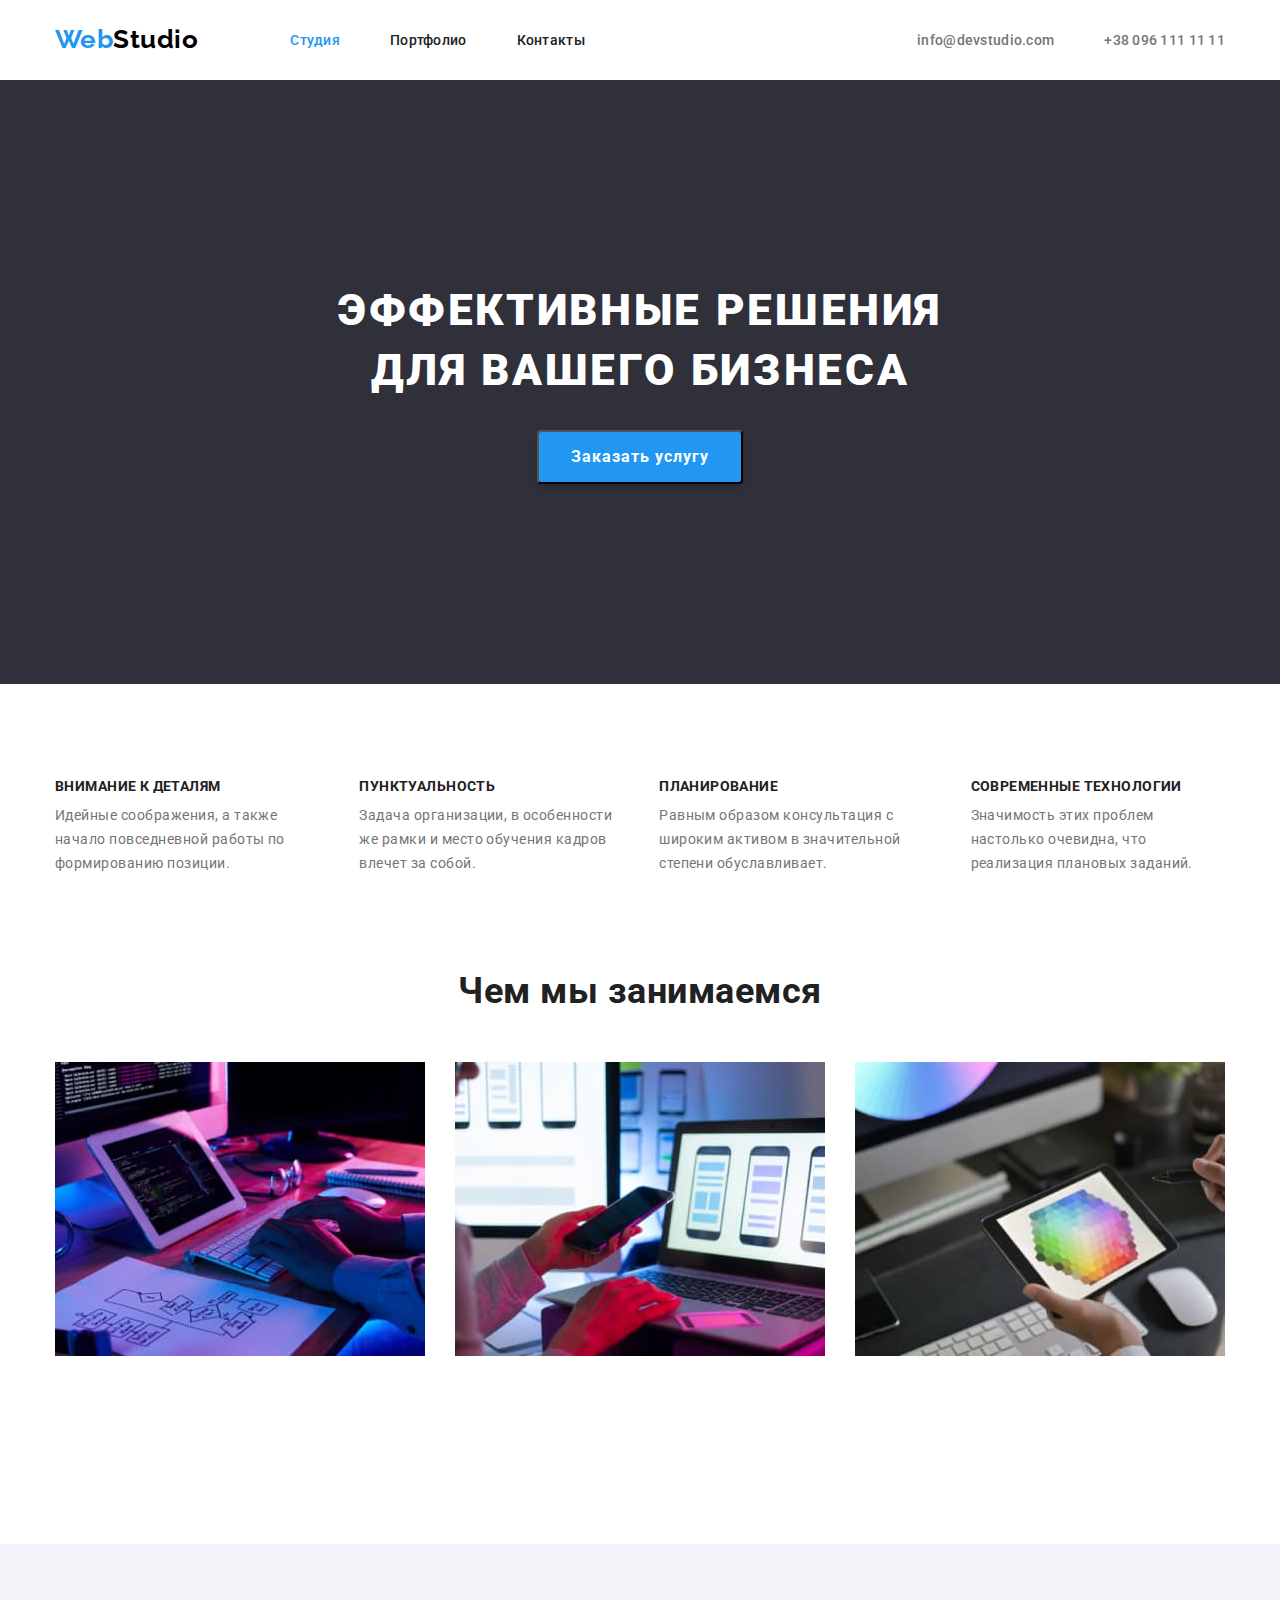
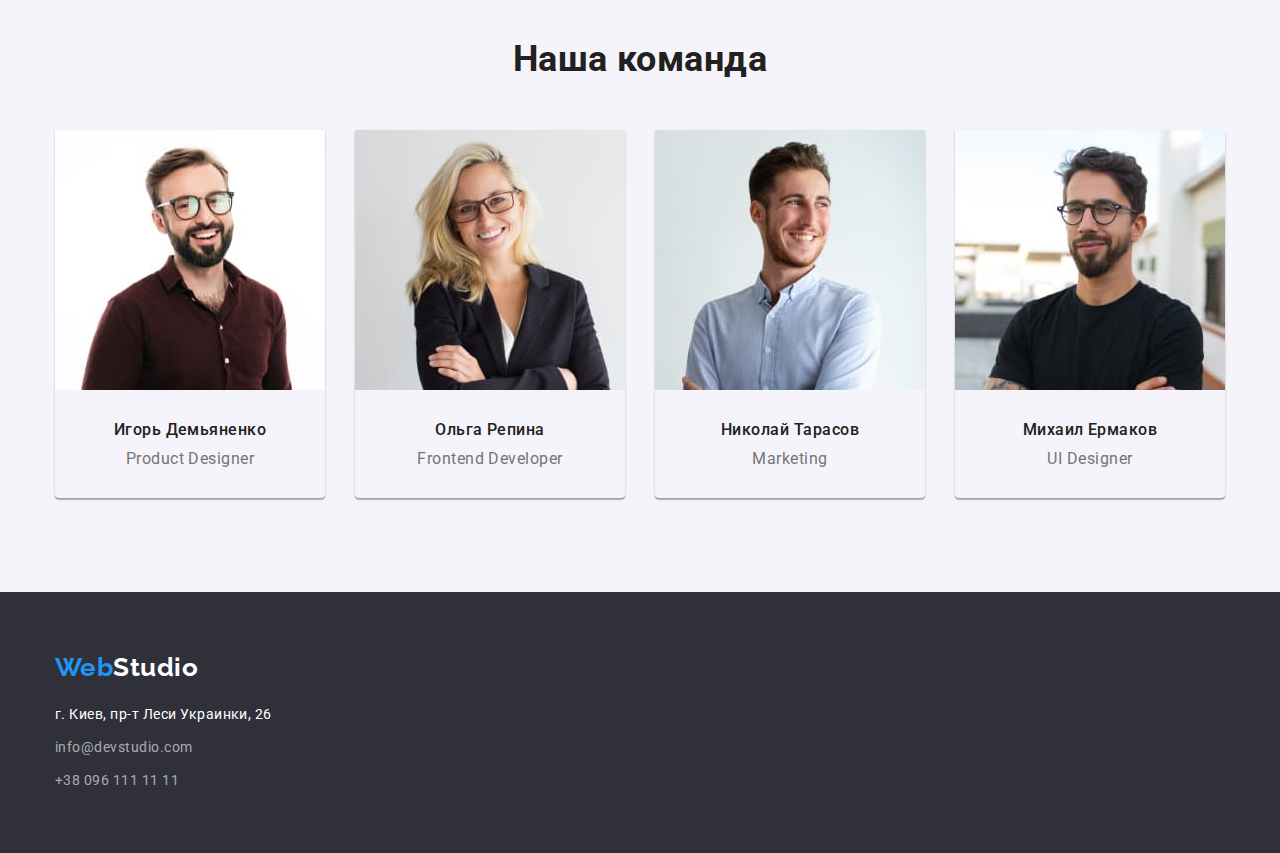
==== index.html @ 6cd213e6 "start" ====
<!DOCTYPE html>
<html lang="ru">

    <head>
        <meta charset="UTF-8">
        <meta name="description" content="Студия веб-разработки, создание сайтов, дизайн, интернет решения">
        <title lang="en">WebStudio</title>
        <link rel="stylesheet" href="https://cdnjs.cloudflare.com/ajax/libs/modern-normalize/1.0.0/modern-normalize.min.css">
        <link rel="preconnect" href="https://fonts.gstatic.com">
        <link href="https://fonts.googleapis.com/css2?family=Raleway:wght@700&family=Roboto:wght@400;500;700;900&display=swap" rel="stylesheet">
        <link rel="stylesheet" href="./css/styles.css">
    </head>

    <body>
        <header class="header">
            <!-- Head of the page with navigation and contacts -->
            <div class="container">
                <nav class="navigation">
                    <a class="logo" href="index.html" lang="en"><span class="logo-first-part">Web</span><span
                            class="logo-second-part-header">Studio</span></a>
                    <ul class="navigation list">
                        <li class="navigation-item">
                            <a class="navigation-page is-current" href="index.html">Студия</a>
                        </li>
                        <li class="navigation-item">
                            <a class="navigation-page" href="portfolio.html">Портфолио</a>
                        </li>
                        <li class="navigation-item">
                            <a class="navigation-page" href="#">Контакты</a>
                        </li>
                    </ul>
                </nav>
                <address class="header-address">
                    <ul class="address list">
                        <li class="address-item"><a class="header-contacts" href="mailto:info@devstudio.com">info@devstudio.com</a></li>
                        <li class="address-item"><a class="header-contacts" href="tel:+380961111111">+38 096 111 11 11</a></li>
                    </ul>
                </address>
            </div>
        </header>

        <main>
            <!-- HERO -->
            <section class="hero dark-back">
                <div class="hero-main container"> 
                        <h1 class="hero-title">Эффективные решения для вашего бизнеса</h1>
                        <button class="hero-button" type="button">Заказать услугу</button>
                </div>
            </section>
            
            <!-- Advantages -->
            <section class="advantages primary-background">
                <div class="advantages-main container">
                    <h2 class="visually-hidden">Преимущества</h2>
                    <ul class="advantages-list list">
                        <li class="advantages-description">
                            <h3 class="advantages-item">Внимание к деталям</h3>
                            <p class="advantages-details">Идейные соображения, а также начало повседневной работы по формированию позиции.
                            </p>
                        </li>
                        <li class="advantages-description">
                            <h3 class="advantages-item">Пунктуальность</h3>
                            <p class="advantages-details">Задача организации, в особенности же рамки и место обучения кадров влечет за
                                собой.</p>
                        </li>
                        <li class="advantages-description">
                            <h3 class="advantages-item">Планирование</h3>
                            <p class="advantages-details">Равным образом консультация с широким активом в значительной степени
                                обуславливает.</p>
                        </li>
                        <li class="advantages-description">
                            <h3 class="advantages-item">Современные технологии</h3>
                            <p class="advantages-details">Значимость этих проблем настолько очевидна, что реализация плановых заданий.</p>
                        </li>
                    </ul>
                </div>
            </section>

            <!-- What we are doing -->
            <section class="primary-background">
                <div class="activity-main container">
                    <h2 class="section-title">Чем мы занимаемся</h2>
                    <ul class="activity list">
                        <li class="activity-item">
                            <img src="./images/job1.jpg" alt="Наисание кода" width="370" height="294">
                        </li>
                        <li class="activity-item">
                            <img src="./images/job2.jpg" alt="Адаптация к мобильным устройствам" width="370" height="294">
                        </li>
                        <li class="activity-item">
                            <img src="./images/job3.jpg" alt="Дизайн" width="370" height="294">
                        </li>
                    </ul>
                </div>
            </section>

            <!-- Our team -->
            <section class="secondary-background">
                <div class="masters-main container">
                    <h2 class="section-title team-title">Наша команда</h2>
                    <ul class="masters list">
                        <li class="masters-item">
                            <img src="./images/igor.jpg" alt="Фотография Игоря" width="270" height="260">
                            <div class="master-info-wrapper">
                                <h3 class="master-name">Игорь Демьяненко</h3>
                                <p class="master-proffesion" lang="en">Product Designer</p>
                            </div>
                        </li>
                        <li class="masters-item">
                            <img src="./images/olga.jpg" alt="Фотография Ольги" width="270" height="260">
                            <div class="master-info-wrapper">
                                <h3 class="master-name">Ольга Репина</h3>
                                <p class="master-proffesion" lang="en">Frontend Developer</p>
                            </div>
                        </li>
                        <li class="masters-item">
                            <img src="./images/nikolai.jpg" alt="Фотография Николая" width="270" height="260">
                            <div class="master-info-wrapper">
                                <h3 class="master-name">Николай Тарасов</h3>
                                <p class="master-proffesion" lang="en">Marketing</p>
                            </div>
                        </li>
                        <li class="masters-item">
                            <img src="./images/mihail.jpg" alt="Фотография Михаила" width="270" height="260">
                            <div class="master-info-wrapper">
                                <h3 class="master-name">Михаил Ермаков</h3>
                                <p class="master-proffesion" lang="en">UI Designer</p>
                            </div>
                        </li>
                    </ul>
                </div>
            </section>
        </main>

        <footer class="footer dark-back">
            <!-- How to find us -->
            <div class="footer-main container">
                <a class="logo" href="index.html" lang="en"><span class="logo-first-part">Web</span><span
                        class="logo-second-part-footer">Studio</span></a>
                <address class="footer-address">
                    <ul class="list">
                        <li class="footer-contact-item"><a class="address-city" href="https://goo.gl/maps/ZabV1cW9UMFbz3gw6" target="_blank"
                                rel="noreferrer noopener">г. Киев, пр-т Леси Украинки, 26</a></li>
                        <li class="footer-contact-item"><a class="footer-contacts" href="mailto:info@devstudio.com">info@devstudio.com</a></li>
                        <li class="footer-contact-item"><a class="footer-contacts" href="tel:+380961111111">+38 096 111 11 11</a></li>
                    </ul>
                </address>
            </div>

        </footer>
    </body>
    
</html>
---- css/styles.css ----
:root {
  --primary-text-color: #757575;
  --title-text-color: #212121;
  --accent-color: #2196f3;
  --primary-back-color: #ffffff;
  --secondary-back-color: #f5f4fa;
  --dark-back-color: #2f303a;
}

/* ===== MAIN ===== */

h1,
h2,
h3,
h4,
h5,
h6 {
  margin: 0;
}

ul,
ol {
  margin: 0;
  padding: 0;
}

p {
  margin: 0;
}

img {
  display: block;
}

.address {
  font-style: normal;
}

.container {
  width: 1170px;
  margin: 0 auto;
}

.section {
  padding-top: 130px;
  padding-bottom: 130px;
}

body {
  background-color: var(--primary-white-color);
  color: var(--primary-text-color);
  font-family: "Roboto", sans-serif;
  letter-spacing: 0.03em;
  font-weight: 400;
  font-style: normal;
}

.list {
  list-style: none;
}

h2,
h3 {
  color: var(--title-text-color);
}

h2 {
  font-weight: 700;
  font-size: 36px;
  line-height: 1.167;
}

.primary-background {
  background: var(--primary-back-color);
}

.secondary-background {
  background: var(--secondary-back-color);
}

.visually-hidden {
  position: absolute;
  width: 1px;
  height: 1px;
  margin: -1px;
  border: 0;
  padding: 0;

  white-space: nowrap;
  clip-path: inset(100%);
  clip: rect(0 0 0 0);
  overflow: hidden;
}

/* ===== Header ===== */
.header .container {
  display: flex;
  align-items: center;
  justify-content: space-between;
}

.navigation {
  display: flex;
  align-items: center;
}

.header .logo {
  margin-right: 92px;
  padding-top: 24px;
  padding-bottom: 25px;
}

.list.address {
  display: flex;
}

.navigation-page,
.header-contacts {
  padding-top: 32px;
  padding-bottom: 32px;
}

.navigation-item:not(:last-child),
.address-item:not(:last-child) {
  margin-right: 50px;
}

a.is-current {
  color: var(--accent-color);
}

.navigation-page {
  color: var(--title-text-color);
  font-weight: 500;
  font-size: 14px;
  line-height: 1.143;
  letter-spacing: 0.02em;
  text-decoration: none;
}

a.navigation-page:hover,
a.navigation-page:focus {
  color: var(--accent-color);
}

.header-address,
.footer-address {
  font-style: normal;
}

.logo {
  font-family: "Raleway", sans-serif;
  font-weight: 700;
  font-size: 26px;
  line-height: 1.192;
  text-decoration: none;
}

.logo-first-part,
.logo-first-part:visited {
  color: var(--accent-color);
}

.logo-second-part-header,
.logo-second-part-header:visited {
  color: #000000;
}

.header-contacts {
  color: var(--primary-text-color);
  font-size: 14px;
  line-height: 1.188;
  font-weight: 500;
  letter-spacing: 0.02em;
  text-decoration: none;
}

.header-contacts:hover,
.header-contacts:focus {
  color: var(--accent-color);
}

.header-contacts:visited {
  color: var(--primary-text-color);
}

/* ===== HERO ===== */
.hero {
  display: flex;
  flex-grow: 1;
  background: var(--dark-back-color);
}

.hero .container {
  flex-direction: column;
  padding-top: 200px;
  padding-bottom: 200px;
}

.hero-title {
  margin-bottom: 30px;
  margin-right: 237px;
  margin-left: 237px;

  color: #ffffff;
  font-weight: 900;
  font-size: 44px;
  line-height: 1.364;
  letter-spacing: 0.06em;
  text-align: center;
  text-transform: uppercase;
}

.hero-button {
  padding-top: 10px;
  padding-bottom: 10px;
  padding-right: 32px;
  padding-left: 32px;

  display: block;
  min-height: 50px;
  min-width: 200px;
  cursor: pointer;
  margin: 0 auto;
  align-items: center;
  justify-content: center;

  box-shadow: 0px 4px 4px rgba(0, 0, 0, 0.15);
  border-radius: 4px;

  color: #ffffff;
  background: #2196f3;
  font-weight: 700;
  font-size: 16px;
  line-height: 1.875;
  letter-spacing: 0.06em;
}

/* ===== Advantages =====*/
.advantages-main {
  padding-top: 94px;
  padding-bottom: 94px;
}

.advantages-list {
  display: flex;
  justify-content: space-between;
}

.advantages-description:not(:last-child) {
  margin-right: 30px;
}

.advantages-item {
  margin-bottom: 10px;

  font-size: 14px;
  line-height: 1.143;
  letter-spacing: 0.03em;
  text-transform: uppercase;
}

.advantages-details {
  font-size: 14px;
  line-height: 1.714;
}

/* ===== What we are doing ===== */
.activity-main {
  padding-bottom: 94px;
}

.activity {
  display: flex;
}
.section-title {
  margin-bottom: 50px;
  text-align: center;
}

.activity-item {
  margin-bottom: 94px;
}

.activity-item:not(:last-child) {
  margin-right: 30px;
}

/* ===== Our team ===== */
.masters-main {
  padding-top: 94px;
  padding-bottom: 94px;
}

.masters {
  display: flex;
  justify-content: space-between;
}

.masters-item {
  box-shadow: 0px 1px 3px rgba(0, 0, 0, 0.12), 0px 1px 1px rgba(0, 0, 0, 0.14),
    0px 2px 1px rgba(0, 0, 0, 0.2);
  border-radius: 0px 0px 4px 4px;
}
.masters-item:not(:last-child) {
  margin-right: 30px;
}

.master-info-wrapper {
  padding-top: 30px;
  padding-bottom: 30px;
  text-align: center;
}

.master-name {
  margin-bottom: 10px;

  font-weight: 500;
  font-size: 16px;
  line-height: 1.188;
  letter-spacing: 0.03em;
}

.master-proffesion {
  font-size: 16px;
  line-height: 1.188;
  letter-spacing: 0.03em;
}

/* ===== Footer ===== */
.dark-back {
  background: var(--dark-back-color);
}

.footer-main {
  display: flex;
  flex-direction: column;
  padding-top: 60px;
  padding-bottom: 60px;
}

.footer-main .logo {
  margin-bottom: 20px;
}

.footer-contact-item:not(:last-child) {
  margin-bottom: 9px;
}

.logo-second-part-footer,
.logo-second-part-footer:visited {
  color: #ffffff;
}

.address-city {
  color: #ffffff;
  font-size: 14px;
  line-height: 1.714;
  text-decoration: none;
}

.address-city:visited {
  color: #ffffff;
}
.footer-contacts {
  color: rgba(255, 255, 255, 0.6);
  font-size: 14px;
  line-height: 1.714;
  text-decoration: none;
}

.footer-contacts:visited {
  color: rgba(255, 255, 255, 0.6);
}

/*========== PORTFOLIO ========== */
.portfolio {
  padding-top: 94px;
  padding-bottom: 94px;
}

.portfolio-main {
  margin-bottom: 50px;
}

.portfolio-list {
  display: flex;
  justify-content: center;
}

.portfolio-filter:not(:last-child) {
  margin-right: 8px;
}

.portfolio-button {
  padding-top: 6px;
  padding-bottom: 6px;
  padding-right: 22px;
  padding-left: 22px;

  font-weight: 500;
  font-size: 1.625;
  line-height: 26px;
  color: var(--title-text-color);
  background: #f5f4fa;
  border-radius: 4px;
  border: 0;
}

.portfolio-button:hover,
.portfolio-button:focus {
  color: #ffffff;
  background: #2196f3;
}

.projects {
  display: flex;
  flex-wrap: wrap;
  margin: -15px;
  /*justify-content: space-between;*/
}

.projects-item {
  width: 370px;
  /* width: calc((100%-60px) / 3);*/
  margin: 15px;
  border: 1px solid #eeeeee;

  background: var(--primary-back-color);
}

.projects-link {
  text-decoration: none;
}

.projects-item-wrapper {
  padding-top: 20px;
  padding-bottom: 20px;
  padding-right: 24px;
  padding-left: 24px;
}
.projects-name {
  margin-bottom: 4px;
}
.projects-item .projects-name {
  font-size: 18px;
  line-height: 2;
  letter-spacing: 0.06em;
  text-decoration: none;
}

.projects-type {
  font-size: 16px;
  line-height: 1.875;
  color: var(--primary-text-color);
  text-decoration: none;
}

/* 
<link rel="preconnect" href="https://fonts.gstatic.com">
<link href="https://fonts.googleapis.com/css2?family=Raleway:wght@700&family=Roboto:wght@400;500;700;900&display=swap" rel="stylesheet">

CSS rules to specify families

font-family: 'Raleway', sans-serif;
font-family: 'Roboto', sans-serif;

*/ ;
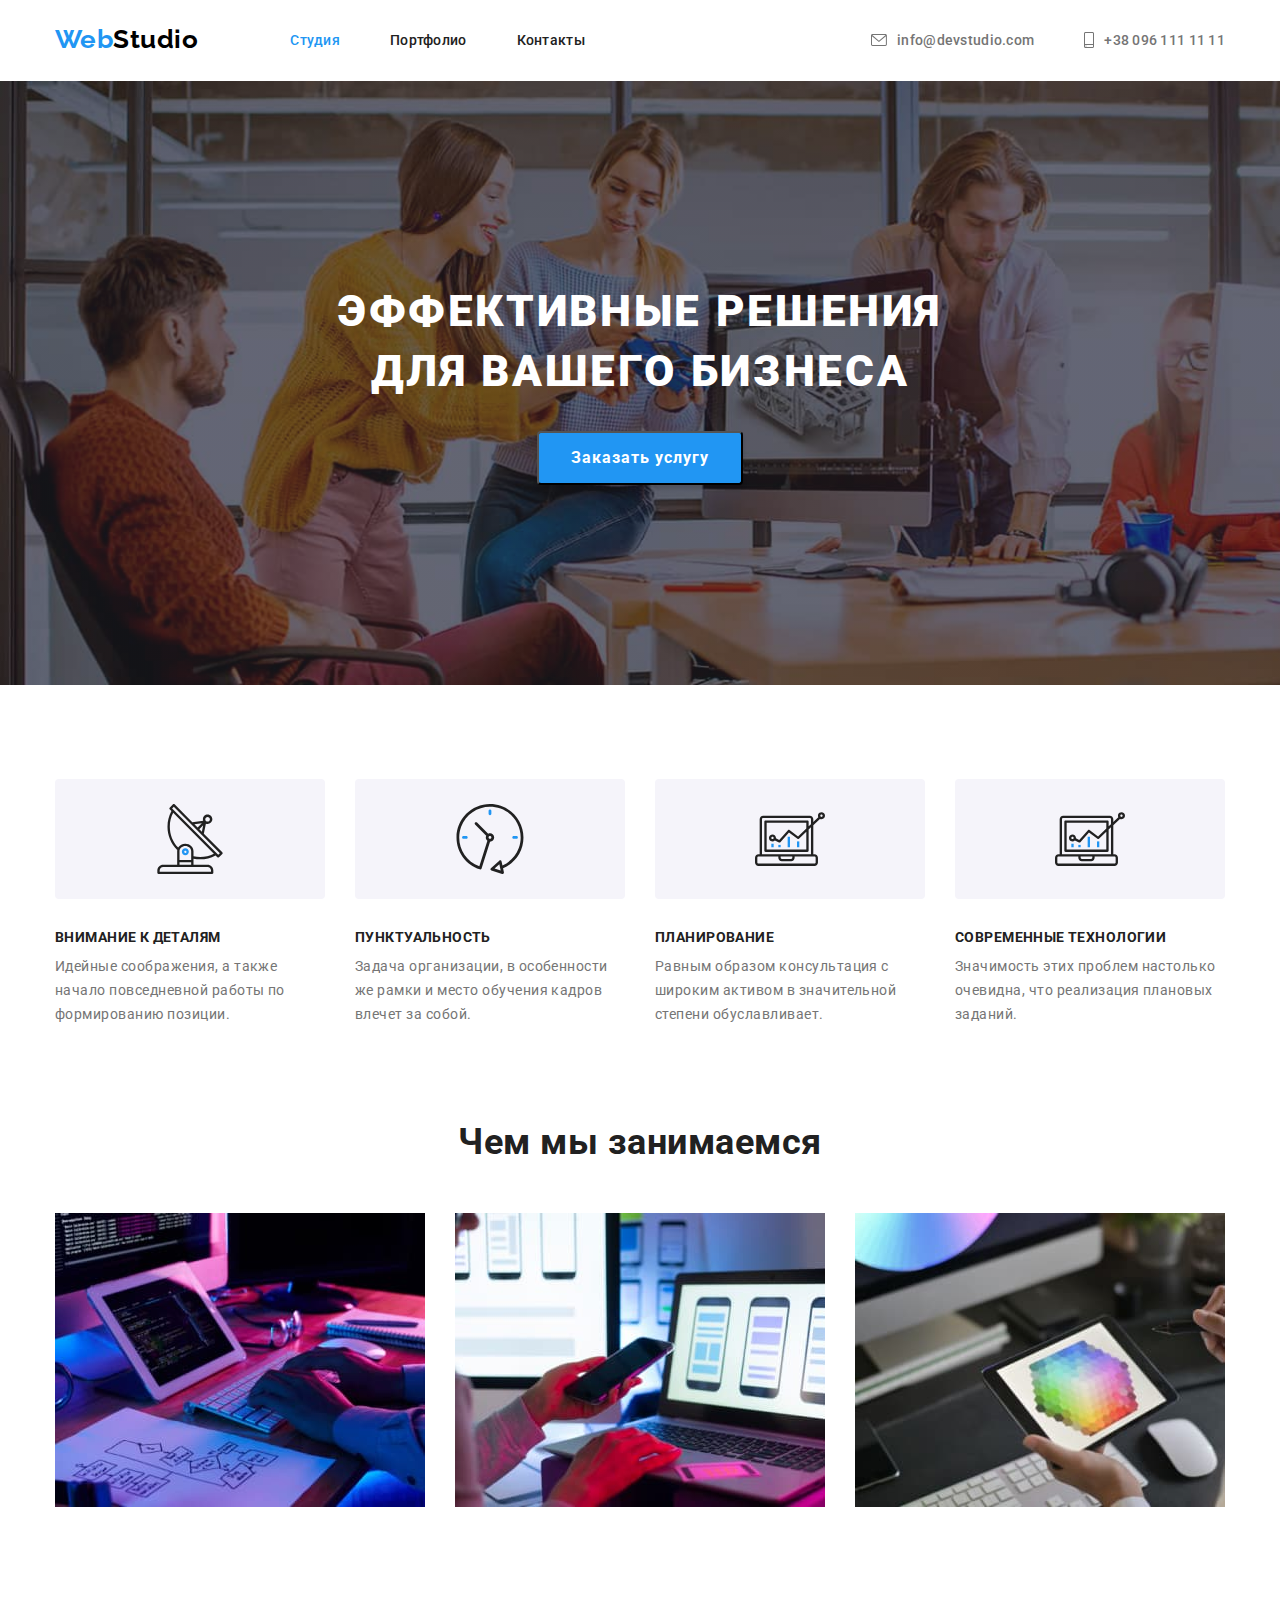
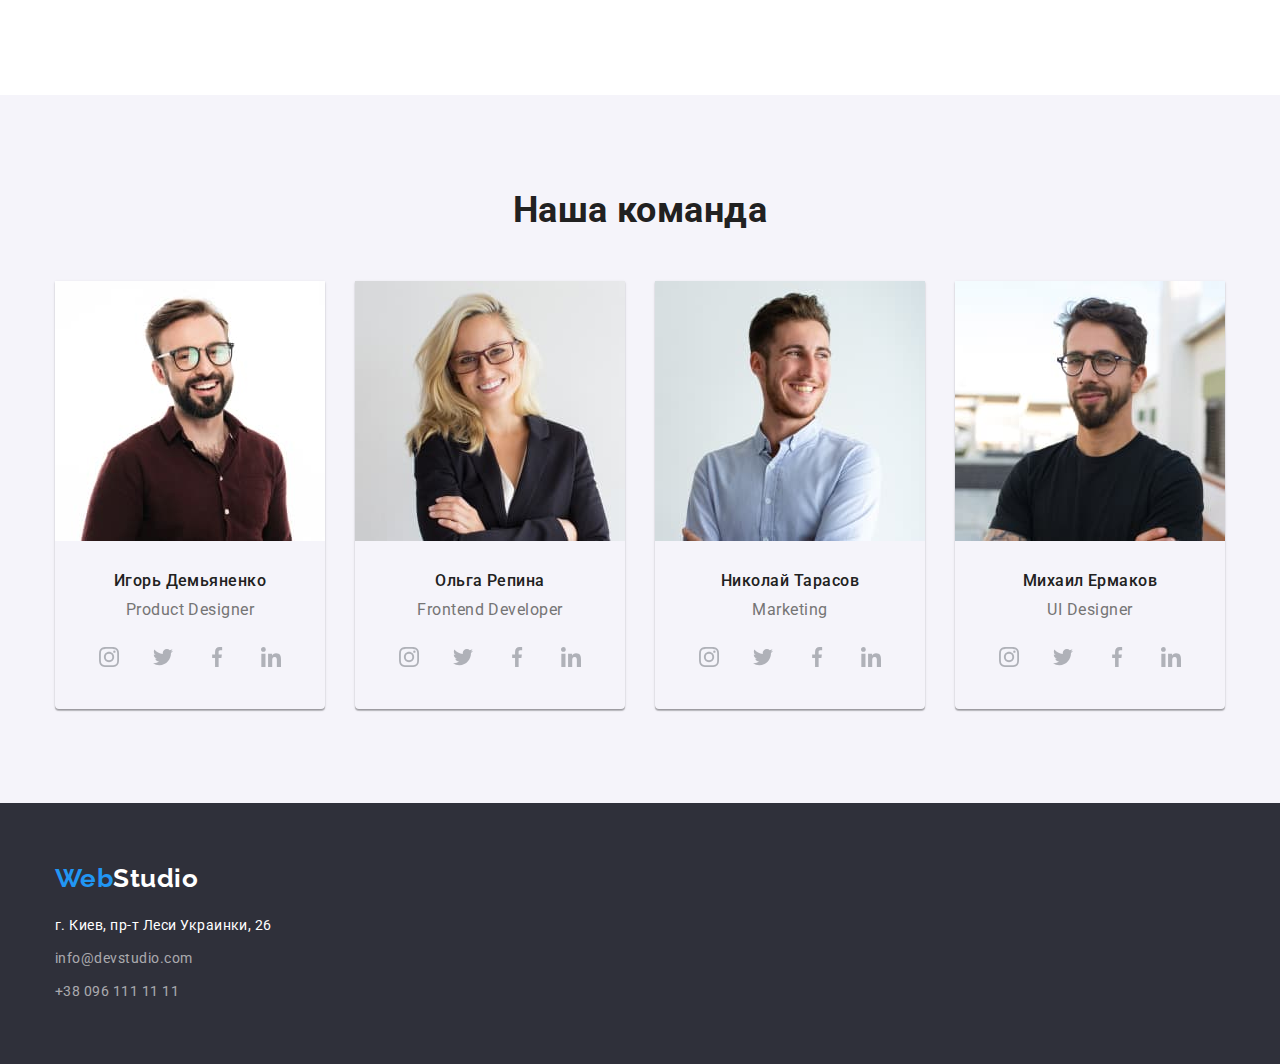
==== commit 95e8a6a0: "partly done" ====
--- a/index.html
+++ b/index.html
@@ -32,8 +32,22 @@
                 </nav>
                 <address class="header-address">
                     <ul class="address list">
-                        <li class="address-item"><a class="header-contacts" href="mailto:info@devstudio.com">info@devstudio.com</a></li>
-                        <li class="address-item"><a class="header-contacts" href="tel:+380961111111">+38 096 111 11 11</a></li>
+                        <li class="address-item">
+                            <a class="header-contacts" href="mailto:info@devstudio.com">
+                                <svg class="contacts-icon" width="16" height="12">
+                                    <use href="./images/sprite.svg#envelope"></use>
+                                </svg>
+                                <span>info@devstudio.com</span>
+                            </a>
+                        </li>
+                        <li class="address-item">
+                            <a class="header-contacts" href="tel:+380961111111">
+                                <svg class="contacts-icon" width="10" height="16">
+                                    <use href="./images/sprite.svg#phone"></use>
+                                </svg>
+                                <span>+38 096 111 11 11</span>
+                            </a>
+                        </li>
                     </ul>
                 </address>
             </div>
@@ -41,7 +55,7 @@
 
         <main>
             <!-- HERO -->
-            <section class="hero dark-back">
+            <section class="hero">
                 <div class="hero-main container"> 
                         <h1 class="hero-title">Эффективные решения для вашего бизнеса</h1>
                         <button class="hero-button" type="button">Заказать услугу</button>
@@ -54,21 +68,39 @@
                     <h2 class="visually-hidden">Преимущества</h2>
                     <ul class="advantages-list list">
                         <li class="advantages-description">
+                            <div class="advantage-icon">
+                                <svg width="70" height="70">
+                                    <use href="./images/sprite.svg#antena"></use>
+                                </svg>
+                            </div>
                             <h3 class="advantages-item">Внимание к деталям</h3>
-                            <p class="advantages-details">Идейные соображения, а также начало повседневной работы по формированию позиции.
-                            </p>
+                            <p class="advantages-details">Идейные соображения, а также начало повседневной работы по формированию позиции.</p>
                         </li>
                         <li class="advantages-description">
+                            <div class="advantage-icon">
+                                <svg width="70" height="70">
+                                    <use href="./images/sprite.svg#clock"></use>
+                                </svg>
+                            </div>
                             <h3 class="advantages-item">Пунктуальность</h3>
-                            <p class="advantages-details">Задача организации, в особенности же рамки и место обучения кадров влечет за
-                                собой.</p>
+                            <p class="advantages-details">Задача организации, в особенности же рамки и место обучения кадров влечет за собой.</p>
                         </li>
                         <li class="advantages-description">
+                            <div class="advantage-icon">
+                                <svg width="70" height="70">
+                                    <use href="./images/sprite.svg#diagram"></use>
+                                </svg>
+                            </div>
                             <h3 class="advantages-item">Планирование</h3>
                             <p class="advantages-details">Равным образом консультация с широким активом в значительной степени
                                 обуславливает.</p>
                         </li>
                         <li class="advantages-description">
+                            <div class="advantage-icon">
+                                <svg width="70" height="70">
+                                    <use href="./images/sprite.svg#diagram"></use>
+                                </svg>
+                            </div>
                             <h3 class="advantages-item">Современные технологии</h3>
                             <p class="advantages-details">Значимость этих проблем настолько очевидна, что реализация плановых заданий.</p>
                         </li>
@@ -104,6 +136,36 @@
                             <div class="master-info-wrapper">
                                 <h3 class="master-name">Игорь Демьяненко</h3>
                                 <p class="master-proffesion" lang="en">Product Designer</p>
+                                <ul class="social-list list">
+                                    <li>
+                                        <a class="social-link" href="#">
+                                            <svg class="master-social" width="20" height="20">
+                                                <use href="./images/sprite.svg#instagram"></use>
+                                            </svg>
+                                        </a>
+                                    </li>
+                                    <li>
+                                        <a class="social-link" href="#">
+                                            <svg class="master-social" width="20" height="20">
+                                                <use href="./images/sprite.svg#twitter"></use>
+                                            </svg>
+                                        </a>
+                                    </li>
+                                    <li>
+                                        <a class="social-link" href="#">
+                                            <svg class="master-social" width="20" height="20">
+                                                <use href="./images/sprite.svg#facebook"></use>
+                                            </svg>
+                                        </a>
+                                    </li>
+                                    <li>
+                                        <a class="social-link" href="#">
+                                            <svg class="master-social" width="20" height="20">
+                                                <use href="./images/sprite.svg#linkedin"></use>
+                                             </svg>
+                                        </a>
+                                    </li>
+                                </ul>
                             </div>
                         </li>
                         <li class="masters-item">
@@ -111,6 +173,36 @@
                             <div class="master-info-wrapper">
                                 <h3 class="master-name">Ольга Репина</h3>
                                 <p class="master-proffesion" lang="en">Frontend Developer</p>
+                                <ul class="social-list list">
+                                    <li>
+                                        <a class="social-link" href="#">
+                                            <svg class="master-social" width="20" height="20">
+                                                <use href="./images/sprite.svg#instagram"></use>
+                                            </svg>
+                                        </a>
+                                    </li>
+                                    <li>
+                                        <a class="social-link" href="#">
+                                            <svg class="master-social" width="20" height="20">
+                                                <use href="./images/sprite.svg#twitter"></use>
+                                            </svg>
+                                        </a>
+                                    </li>
+                                    <li>
+                                        <a class="social-link" href="#">
+                                            <svg class="master-social" width="20" height="20">
+                                                <use href="./images/sprite.svg#facebook"></use>
+                                            </svg>
+                                        </a>
+                                    </li>
+                                    <li>
+                                        <a class="social-link" href="#">
+                                            <svg class="master-social" width="20" height="20">
+                                                <use href="./images/sprite.svg#linkedin"></use>
+                                            </svg>
+                                        </a>
+                                    </li>
+                                </ul>
                             </div>
                         </li>
                         <li class="masters-item">
@@ -118,6 +210,36 @@
                             <div class="master-info-wrapper">
                                 <h3 class="master-name">Николай Тарасов</h3>
                                 <p class="master-proffesion" lang="en">Marketing</p>
+                                <ul class="social-list list">
+                                    <li>
+                                        <a class="social-link" href="#">
+                                            <svg class="master-social" width="20" height="20">
+                                                <use href="./images/sprite.svg#instagram"></use>
+                                            </svg>
+                                        </a>
+                                    </li>
+                                    <li>
+                                        <a class="social-link" href="#">
+                                            <svg class="master-social" width="20" height="20">
+                                                <use href="./images/sprite.svg#twitter"></use>
+                                            </svg>
+                                        </a>
+                                    </li>
+                                    <li>
+                                        <a class="social-link" href="#">
+                                            <svg class="master-social" width="20" height="20">
+                                                <use href="./images/sprite.svg#facebook"></use>
+                                            </svg>
+                                        </a>
+                                    </li>
+                                    <li>
+                                        <a class="social-link" href="#">
+                                            <svg class="master-social" width="20" height="20">
+                                                <use href="./images/sprite.svg#linkedin"></use>
+                                            </svg>
+                                        </a>
+                                    </li>
+                                </ul>
                             </div>
                         </li>
                         <li class="masters-item">
@@ -125,6 +247,36 @@
                             <div class="master-info-wrapper">
                                 <h3 class="master-name">Михаил Ермаков</h3>
                                 <p class="master-proffesion" lang="en">UI Designer</p>
+                                <ul class="social-list list">
+                                    <li>
+                                        <a class="social-link" href="#">
+                                            <svg class="master-social" width="20" height="20">
+                                                <use href="./images/sprite.svg#instagram"></use>
+                                            </svg>
+                                        </a>
+                                    </li>
+                                    <li>
+                                        <a class="social-link" href="#">
+                                            <svg class="master-social" width="20" height="20">
+                                                <use href="./images/sprite.svg#twitter"></use>
+                                            </svg>
+                                        </a>
+                                    </li>
+                                    <li>
+                                        <a class="social-link" href="#">
+                                            <svg class="master-social" width="20" height="20">
+                                                <use href="./images/sprite.svg#facebook"></use>
+                                            </svg>
+                                        </a>
+                                    </li>
+                                    <li>
+                                        <a class="social-link" href="#">
+                                            <svg class="master-social" width="20" height="20">
+                                                <use href="./images/sprite.svg#linkedin"></use>
+                                            </svg>
+                                        </a>
+                                    </li>
+                                </ul>
                             </div>
                         </li>
                     </ul>
--- a/css/styles.css
+++ b/css/styles.css
@@ -167,6 +167,10 @@
 }
 
 .header-contacts {
+  display: flex;
+  justify-content: center;
+  align-items: center;
+
   color: var(--primary-text-color);
   font-size: 14px;
   line-height: 1.188;
@@ -175,11 +179,21 @@
   text-decoration: none;
 }
 
+.contacts-icon {
+  fill: var(--primary-text-color);
+  margin-right: 10px;
+}
+
 .header-contacts:hover,
 .header-contacts:focus {
   color: var(--accent-color);
 }
 
+.header-contacts:hover .contacts-icon,
+.header-contacts:focus .contacts-icon {
+  fill: var(--accent-color);
+}
+
 .header-contacts:visited {
   color: var(--primary-text-color);
 }
@@ -189,6 +203,13 @@
   display: flex;
   flex-grow: 1;
   background: var(--dark-back-color);
+  background-image: linear-gradient(
+      rgba(47, 48, 58, 0.4),
+      rgba(47, 48, 58, 0.4)
+    ),
+    url(../images/hero.jpg);
+  background-repeat: no-repeat;
+  background-size: cover;
 }
 
 .hero .container {
@@ -251,6 +272,17 @@
   margin-right: 30px;
 }
 
+.advantage-icon {
+  display: flex;
+  width: 270px;
+  height: 120px;
+  background-color: #f5f4fa;
+  border-radius: 4px;
+  justify-content: center;
+  align-items: center;
+  margin-bottom: 30px;
+}
+
 .advantages-item {
   margin-bottom: 10px;
 
@@ -325,6 +357,39 @@
   font-size: 16px;
   line-height: 1.188;
   letter-spacing: 0.03em;
+}
+
+.social-list {
+  display: flex;
+  width: 206px;
+  height: 44px;
+  justify-content: space-between;
+  align-items: center;
+
+  margin-top: 16px;
+  margin-bottom: 0px;
+  margin-right: 32px;
+  margin-left: 32px;
+}
+
+.social-link {
+  display: flex;
+  justify-content: center;
+  align-items: center;
+  width: 44px;
+  height: 44px;
+  border-radius: 50%;
+  fill: #afb1b8;
+}
+
+.social-link:hover,
+.social-link:focus {
+  background-color: var(--accent-color);
+}
+
+.social-link:hover .master-social,
+.social-link:focus .master-social {
+  fill: var(--primary-back-color);
 }
 
 /* ===== Footer ===== */
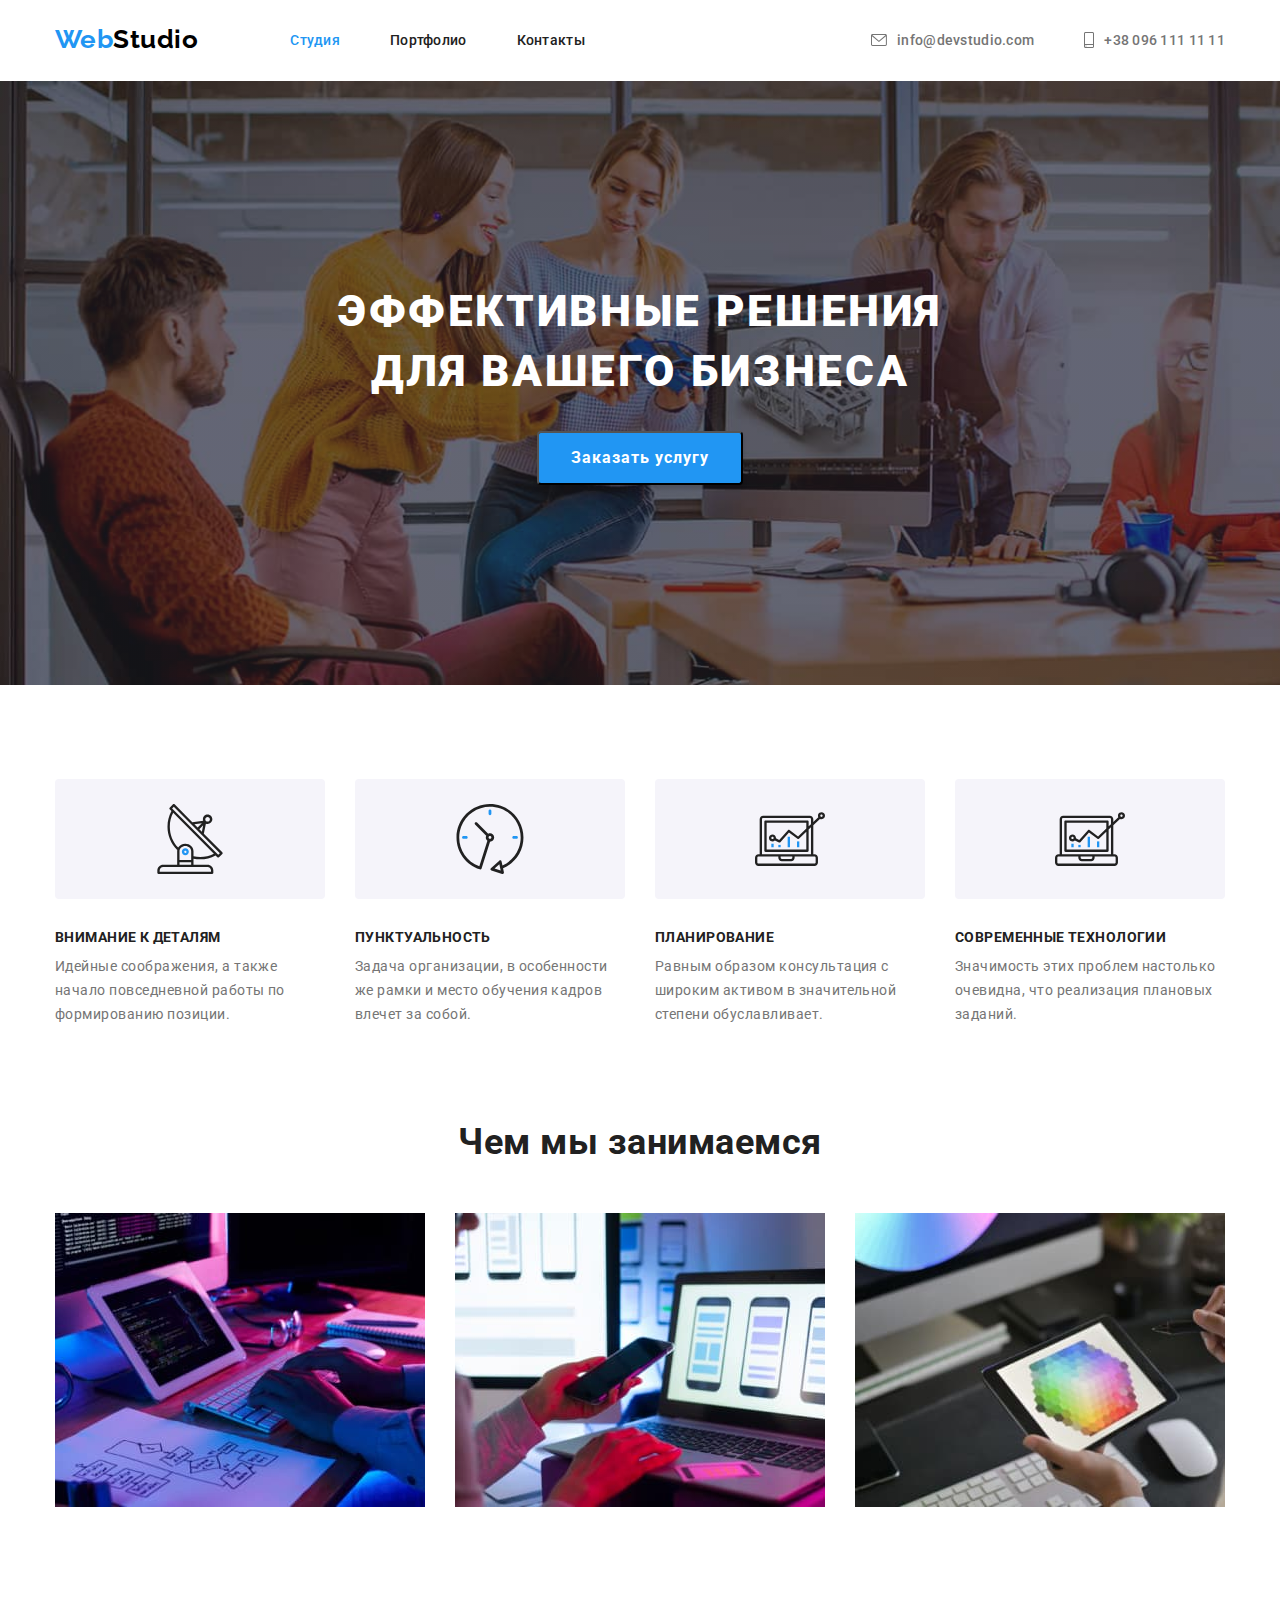
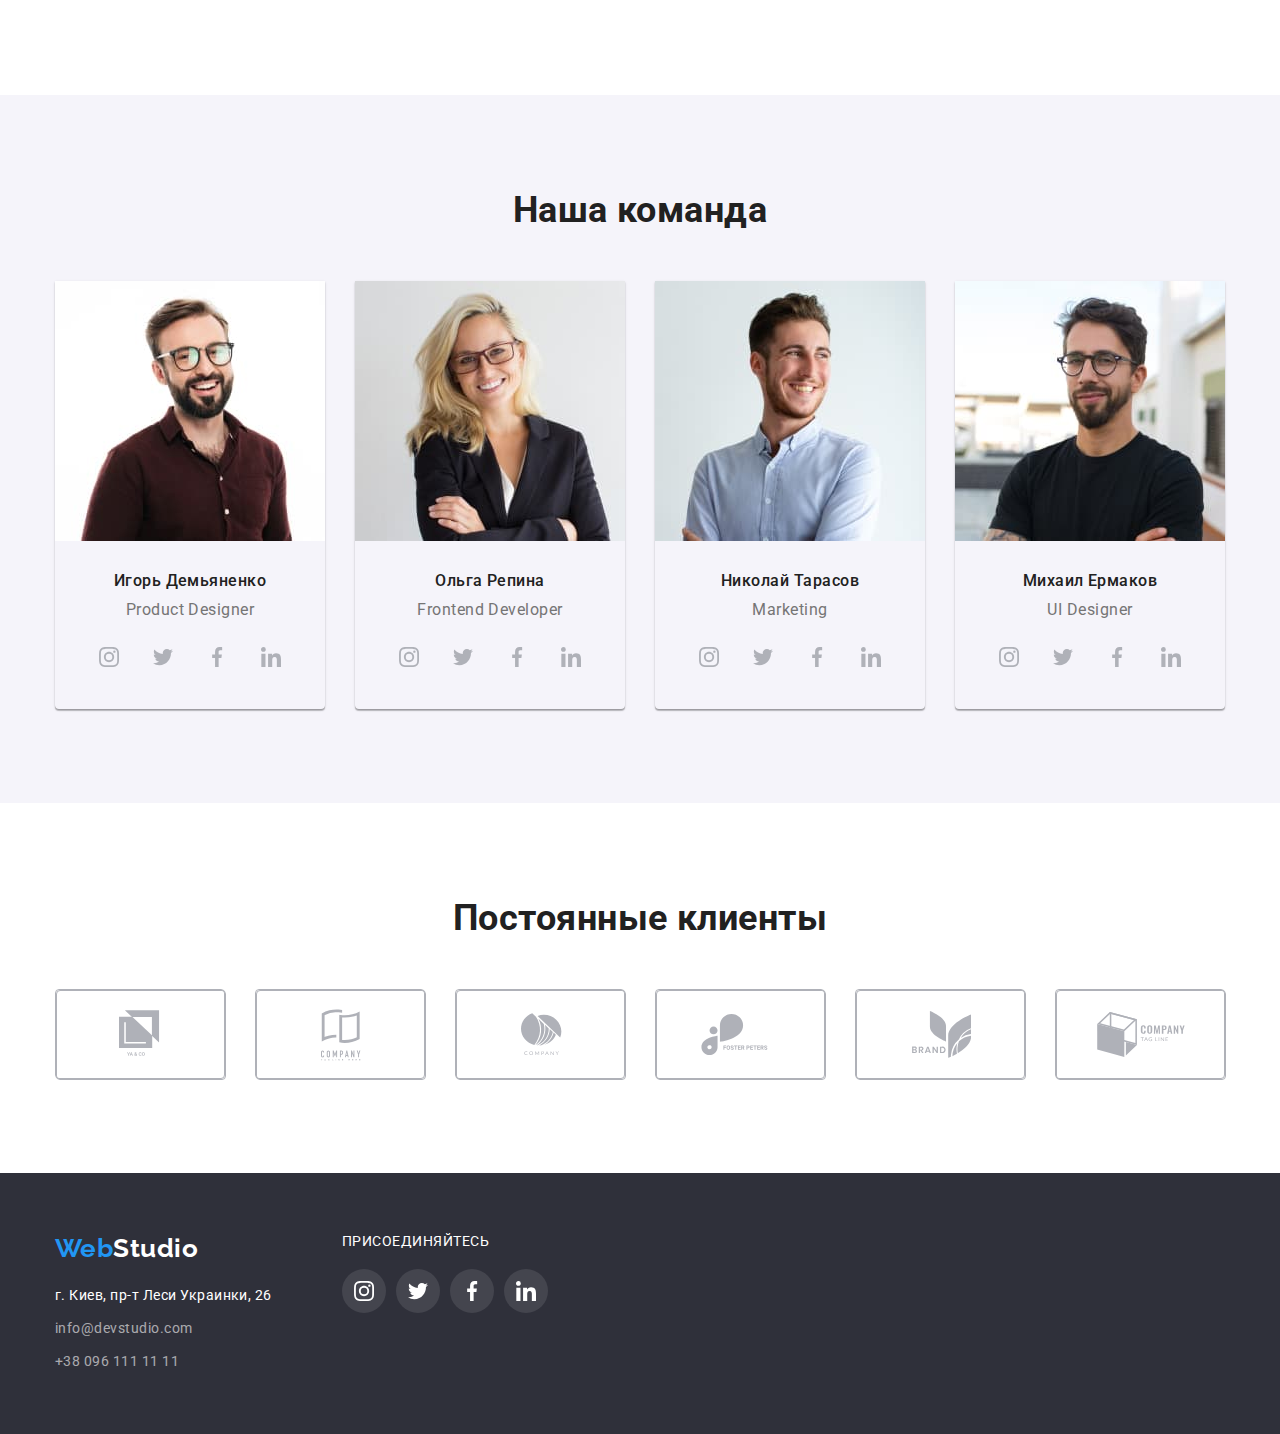
==== commit bad9ecc7: "finished HW" ====
--- a/index.html
+++ b/index.html
@@ -136,31 +136,31 @@
                             <div class="master-info-wrapper">
                                 <h3 class="master-name">Игорь Демьяненко</h3>
                                 <p class="master-proffesion" lang="en">Product Designer</p>
-                                <ul class="social-list list">
-                                    <li>
-                                        <a class="social-link" href="#">
-                                            <svg class="master-social" width="20" height="20">
+                                <ul class="master-social-list list">
+                                    <li>
+                                        <a class="social-link" href="#">
+                                            <svg class="master-social-icon" width="20" height="20">
                                                 <use href="./images/sprite.svg#instagram"></use>
                                             </svg>
                                         </a>
                                     </li>
                                     <li>
                                         <a class="social-link" href="#">
-                                            <svg class="master-social" width="20" height="20">
+                                            <svg class="master-social-icon" width="20" height="20">
                                                 <use href="./images/sprite.svg#twitter"></use>
                                             </svg>
                                         </a>
                                     </li>
                                     <li>
                                         <a class="social-link" href="#">
-                                            <svg class="master-social" width="20" height="20">
+                                            <svg class="master-social-icon" width="20" height="20">
                                                 <use href="./images/sprite.svg#facebook"></use>
                                             </svg>
                                         </a>
                                     </li>
                                     <li>
                                         <a class="social-link" href="#">
-                                            <svg class="master-social" width="20" height="20">
+                                            <svg class="master-social-icon" width="20" height="20">
                                                 <use href="./images/sprite.svg#linkedin"></use>
                                              </svg>
                                         </a>
@@ -173,31 +173,31 @@
                             <div class="master-info-wrapper">
                                 <h3 class="master-name">Ольга Репина</h3>
                                 <p class="master-proffesion" lang="en">Frontend Developer</p>
-                                <ul class="social-list list">
-                                    <li>
-                                        <a class="social-link" href="#">
-                                            <svg class="master-social" width="20" height="20">
+                                <ul class="master-social-list list">
+                                    <li>
+                                        <a class="social-link" href="#">
+                                            <svg class="master-social-icon" width="20" height="20">
                                                 <use href="./images/sprite.svg#instagram"></use>
                                             </svg>
                                         </a>
                                     </li>
                                     <li>
                                         <a class="social-link" href="#">
-                                            <svg class="master-social" width="20" height="20">
+                                            <svg class="master-social-icon" width="20" height="20">
                                                 <use href="./images/sprite.svg#twitter"></use>
                                             </svg>
                                         </a>
                                     </li>
                                     <li>
                                         <a class="social-link" href="#">
-                                            <svg class="master-social" width="20" height="20">
+                                            <svg class="master-social-icon" width="20" height="20">
                                                 <use href="./images/sprite.svg#facebook"></use>
                                             </svg>
                                         </a>
                                     </li>
                                     <li>
                                         <a class="social-link" href="#">
-                                            <svg class="master-social" width="20" height="20">
+                                            <svg class="master-social-icon" width="20" height="20">
                                                 <use href="./images/sprite.svg#linkedin"></use>
                                             </svg>
                                         </a>
@@ -210,31 +210,31 @@
                             <div class="master-info-wrapper">
                                 <h3 class="master-name">Николай Тарасов</h3>
                                 <p class="master-proffesion" lang="en">Marketing</p>
-                                <ul class="social-list list">
-                                    <li>
-                                        <a class="social-link" href="#">
-                                            <svg class="master-social" width="20" height="20">
+                                <ul class="master-social-list list">
+                                    <li>
+                                        <a class="social-link" href="#">
+                                            <svg class="master-social-icon" width="20" height="20">
                                                 <use href="./images/sprite.svg#instagram"></use>
                                             </svg>
                                         </a>
                                     </li>
                                     <li>
                                         <a class="social-link" href="#">
-                                            <svg class="master-social" width="20" height="20">
+                                            <svg class="master-social-icon" width="20" height="20">
                                                 <use href="./images/sprite.svg#twitter"></use>
                                             </svg>
                                         </a>
                                     </li>
                                     <li>
                                         <a class="social-link" href="#">
-                                            <svg class="master-social" width="20" height="20">
+                                            <svg class="master-social-icon" width="20" height="20">
                                                 <use href="./images/sprite.svg#facebook"></use>
                                             </svg>
                                         </a>
                                     </li>
                                     <li>
                                         <a class="social-link" href="#">
-                                            <svg class="master-social" width="20" height="20">
+                                            <svg class="master-social-icon" width="20" height="20">
                                                 <use href="./images/sprite.svg#linkedin"></use>
                                             </svg>
                                         </a>
@@ -247,37 +247,88 @@
                             <div class="master-info-wrapper">
                                 <h3 class="master-name">Михаил Ермаков</h3>
                                 <p class="master-proffesion" lang="en">UI Designer</p>
-                                <ul class="social-list list">
-                                    <li>
-                                        <a class="social-link" href="#">
-                                            <svg class="master-social" width="20" height="20">
+                                <ul class="master-social-list list">
+                                    <li>
+                                        <a class="social-link" href="#">
+                                            <svg class="master-social-icon" width="20" height="20">
                                                 <use href="./images/sprite.svg#instagram"></use>
                                             </svg>
                                         </a>
                                     </li>
                                     <li>
                                         <a class="social-link" href="#">
-                                            <svg class="master-social" width="20" height="20">
+                                            <svg class="master-social-icon" width="20" height="20">
                                                 <use href="./images/sprite.svg#twitter"></use>
                                             </svg>
                                         </a>
                                     </li>
                                     <li>
                                         <a class="social-link" href="#">
-                                            <svg class="master-social" width="20" height="20">
+                                            <svg class="master-social-icon" width="20" height="20">
                                                 <use href="./images/sprite.svg#facebook"></use>
                                             </svg>
                                         </a>
                                     </li>
                                     <li>
                                         <a class="social-link" href="#">
-                                            <svg class="master-social" width="20" height="20">
+                                            <svg class="master-social-icon" width="20" height="20">
                                                 <use href="./images/sprite.svg#linkedin"></use>
                                             </svg>
                                         </a>
                                     </li>
                                 </ul>
                             </div>
+                        </li>
+                    </ul>
+                </div>
+            </section>
+
+            <!--Our Clients-->
+            <section class="primary-background">
+                <div class="clients-main container">
+                    <h2 class="section-title clients-title">Постоянные клиенты</h2>
+                    <ul class="clients-list list">
+                        <li class="clients-item">
+                            <a class="clients-link" href="#">
+                                <svg class="clients" width="44.27" height="49.23">
+                                    <use href="./images/sprite.svg#client-1"></use>
+                                </svg>
+                            </a>
+                        </li>
+                        <li class="clients-item">
+                            <a class="clients-link" href="#">
+                                <svg class="clients" width="40" height="52">
+                                    <use href="./images/sprite.svg#client-2"></use>
+                                </svg>
+                            </a>
+                        </li>
+                        <li class="clients-item">
+                            <a class="clients-link" href="#">
+                                <svg class="clients" width="41" height="42.6">
+                                    <use href="./images/sprite.svg#client-3"></use>
+                                </svg>
+                            </a>
+                        </li>
+                        <li class="clients-item">
+                            <a class="clients-link" href="#">
+                                <svg class="clients" width="79.66" height="42.02">
+                                    <use href="./images/sprite.svg#client-4"></use>
+                                </svg>
+                            </a>
+                        </li>
+                        <li class="clients-item">
+                            <a class="clients-link" href="#">
+                                <svg class="clients" width="59" height="47">
+                                    <use href="./images/sprite.svg#client-5"></use>
+                                </svg>
+                            </a>
+                        </li>
+                        <li class="clients-item">
+                            <a class="clients-link" href="#">
+                                <svg class="clients" width="88.48" height="45.44">
+                                    <use href="./images/sprite.svg#client-6"></use>
+                                </svg>
+                            </a>
                         </li>
                     </ul>
                 </div>
@@ -287,16 +338,52 @@
         <footer class="footer dark-back">
             <!-- How to find us -->
             <div class="footer-main container">
-                <a class="logo" href="index.html" lang="en"><span class="logo-first-part">Web</span><span
-                        class="logo-second-part-footer">Studio</span></a>
-                <address class="footer-address">
-                    <ul class="list">
-                        <li class="footer-contact-item"><a class="address-city" href="https://goo.gl/maps/ZabV1cW9UMFbz3gw6" target="_blank"
-                                rel="noreferrer noopener">г. Киев, пр-т Леси Украинки, 26</a></li>
-                        <li class="footer-contact-item"><a class="footer-contacts" href="mailto:info@devstudio.com">info@devstudio.com</a></li>
-                        <li class="footer-contact-item"><a class="footer-contacts" href="tel:+380961111111">+38 096 111 11 11</a></li>
-                    </ul>
-                </address>
+                <div class="footer-left-part">
+                    <a class="logo" href="index.html" lang="en"><span class="logo-first-part">Web</span><span
+                            class="logo-second-part-footer">Studio</span></a>
+                    <address class="footer-address">
+                        <ul class="list">
+                            <li class="footer-contact-item"><a class="address-city" href="https://goo.gl/maps/ZabV1cW9UMFbz3gw6"
+                                    target="_blank" rel="noreferrer noopener">г. Киев, пр-т Леси Украинки, 26</a></li>
+                            <li class="footer-contact-item"><a class="footer-contacts"
+                                    href="mailto:info@devstudio.com">info@devstudio.com</a></li>
+                            <li class="footer-contact-item"><a class="footer-contacts" href="tel:+380961111111">+38 096 111 11 11</a></li>
+                        </ul>
+                    </address>
+                </div>
+                <div class="footer-right-part">
+                    <p class="footer-social-title">Присоединяйтесь</p>
+                    <ul class="footer-social-list list">
+                        <li>
+                            <a class="social-link" href="#">
+                                <svg class="footer-social-icon" width="20" height="20">
+                                    <use href="./images/sprite.svg#instagram"></use>
+                                </svg>
+                            </a>
+                        </li>
+                        <li>
+                            <a class="social-link" href="#">
+                                <svg class="footer-social-icon" width="20" height="20">
+                                    <use href="./images/sprite.svg#twitter"></use>
+                                </svg>
+                            </a>
+                        </li>
+                        <li>
+                            <a class="social-link" href="#">
+                                <svg class="footer-social-icon" width="20" height="20">
+                                    <use href="./images/sprite.svg#facebook"></use>
+                                </svg>
+                            </a>
+                        </li>
+                        <li>
+                            <a class="social-link" href="#">
+                                <svg class="footer-social-icon" width="20" height="20">
+                                    <use href="./images/sprite.svg#linkedin"></use>
+                                </svg>
+                            </a>
+                        </li>
+                    </ul>
+                </div>
             </div>
 
         </footer>
--- a/css/styles.css
+++ b/css/styles.css
@@ -99,6 +99,9 @@
   justify-content: space-between;
 }
 
+.border-header {
+  border-bottom: 1px solid #ececec;
+}
 .navigation {
   display: flex;
   align-items: center;
@@ -359,7 +362,7 @@
   letter-spacing: 0.03em;
 }
 
-.social-list {
+.master-social-list {
   display: flex;
   width: 206px;
   height: 44px;
@@ -379,6 +382,9 @@
   width: 44px;
   height: 44px;
   border-radius: 50%;
+}
+
+.social-link .master-social-icon {
   fill: #afb1b8;
 }
 
@@ -387,9 +393,48 @@
   background-color: var(--accent-color);
 }
 
-.social-link:hover .master-social,
-.social-link:focus .master-social {
+.social-link:hover .master-social-icon,
+.social-link:focus .master-social-icon {
   fill: var(--primary-back-color);
+}
+
+/* =====Our Clients ===== */
+.clients-main {
+  padding-top: 94px;
+  padding-bottom: 94px;
+}
+
+.clients-list {
+  display: flex;
+  justify-content: space-between;
+  align-items: center;
+}
+
+.clients-item {
+  width: 170px;
+  height: 90px;
+  border: 1px solid #afb1b8;
+  border-radius: 4px;
+}
+
+.clients-item:not(:last-child) {
+  margin-right: 30px;
+}
+
+.clients-link {
+  display: flex;
+  justify-content: center;
+  align-items: center;
+  width: 170px;
+  height: 90px;
+  border: 1px solid #afb1b8;
+  border-radius: 4px;
+  fill: #afb1b8;
+}
+
+.clients-link:hover {
+  border-color: var(--accent-color);
+  fill: var(--accent-color);
 }
 
 /* ===== Footer ===== */
@@ -399,9 +444,14 @@
 
 .footer-main {
   display: flex;
-  flex-direction: column;
   padding-top: 60px;
   padding-bottom: 60px;
+}
+
+.footer-left-part {
+  display: flex;
+  flex-direction: column;
+  margin-right: 70px;
 }
 
 .footer-main .logo {
@@ -438,6 +488,43 @@
   color: rgba(255, 255, 255, 0.6);
 }
 
+.footer-right-part {
+  width: 206px;
+  height: 80px;
+}
+.footer-social-title {
+  margin-bottom: 20px;
+
+  font-size: 14px;
+  line-height: 1.1428;
+  text-transform: uppercase;
+  color: #ffffff;
+}
+
+.footer-social-list {
+  width: 206px;
+  height: 44px;
+  display: flex;
+  justify-content: space-between;
+  align-items: center;
+}
+
+.social-link {
+  fill: var(--primary-back-color);
+}
+.footer-social-list .social-link {
+  background: rgba(255, 255, 255, 0.1);
+}
+
+.footer-social-list .social-link:hover,
+.footer-social-list .social-link:focus {
+  background: var(--accent-color);
+}
+
+.social-link:hover .footer-social-icon,
+.social-link:focus .footer-social-icon {
+  fill: var(--primary-back-color);
+}
 /*========== PORTFOLIO ========== */
 .portfolio {
   padding-top: 94px;
@@ -494,6 +581,12 @@
   background: var(--primary-back-color);
 }
 
+.projects-item:hover,
+.projects-item:focus {
+  box-shadow: 0px 1px 1px rgba(0, 0, 0, 0.12), 0px 4px 4px rgba(0, 0, 0, 0.06),
+    1px 4px 6px rgba(0, 0, 0, 0.16);
+}
+
 .projects-link {
   text-decoration: none;
 }
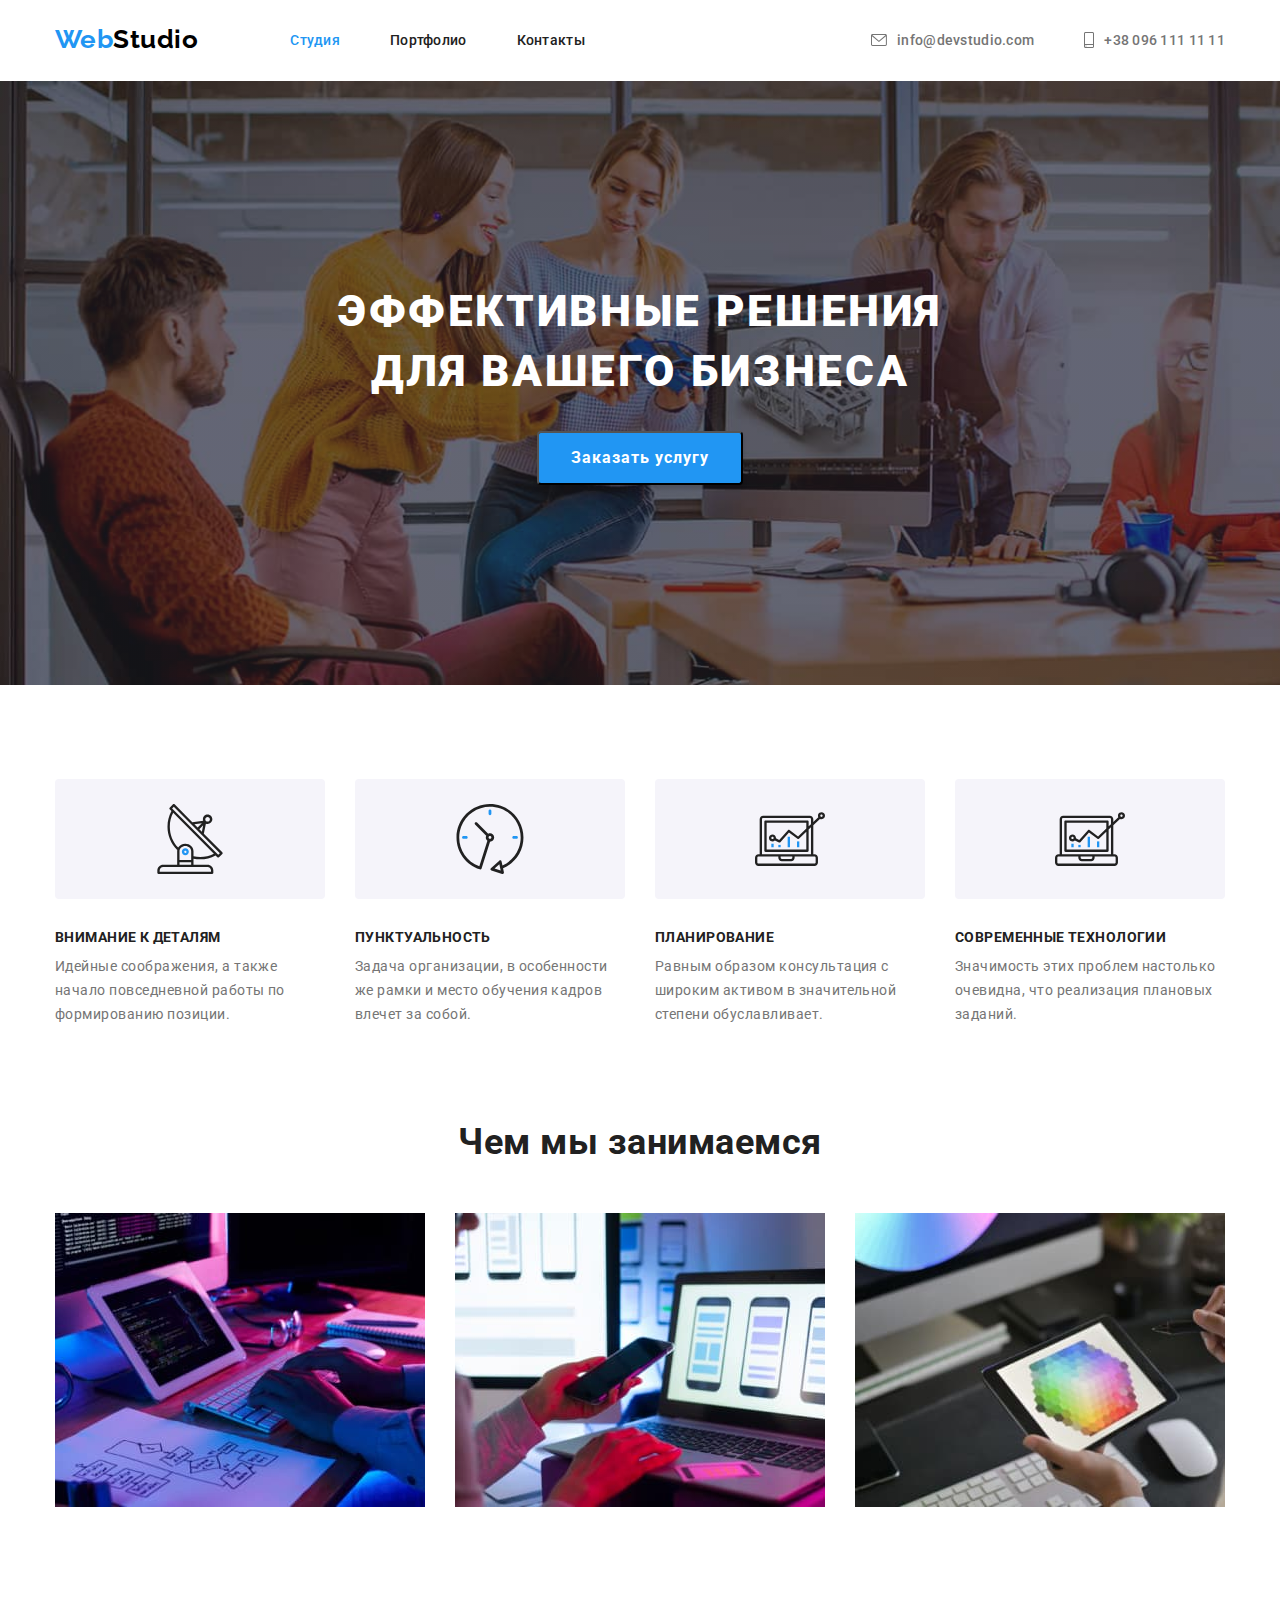
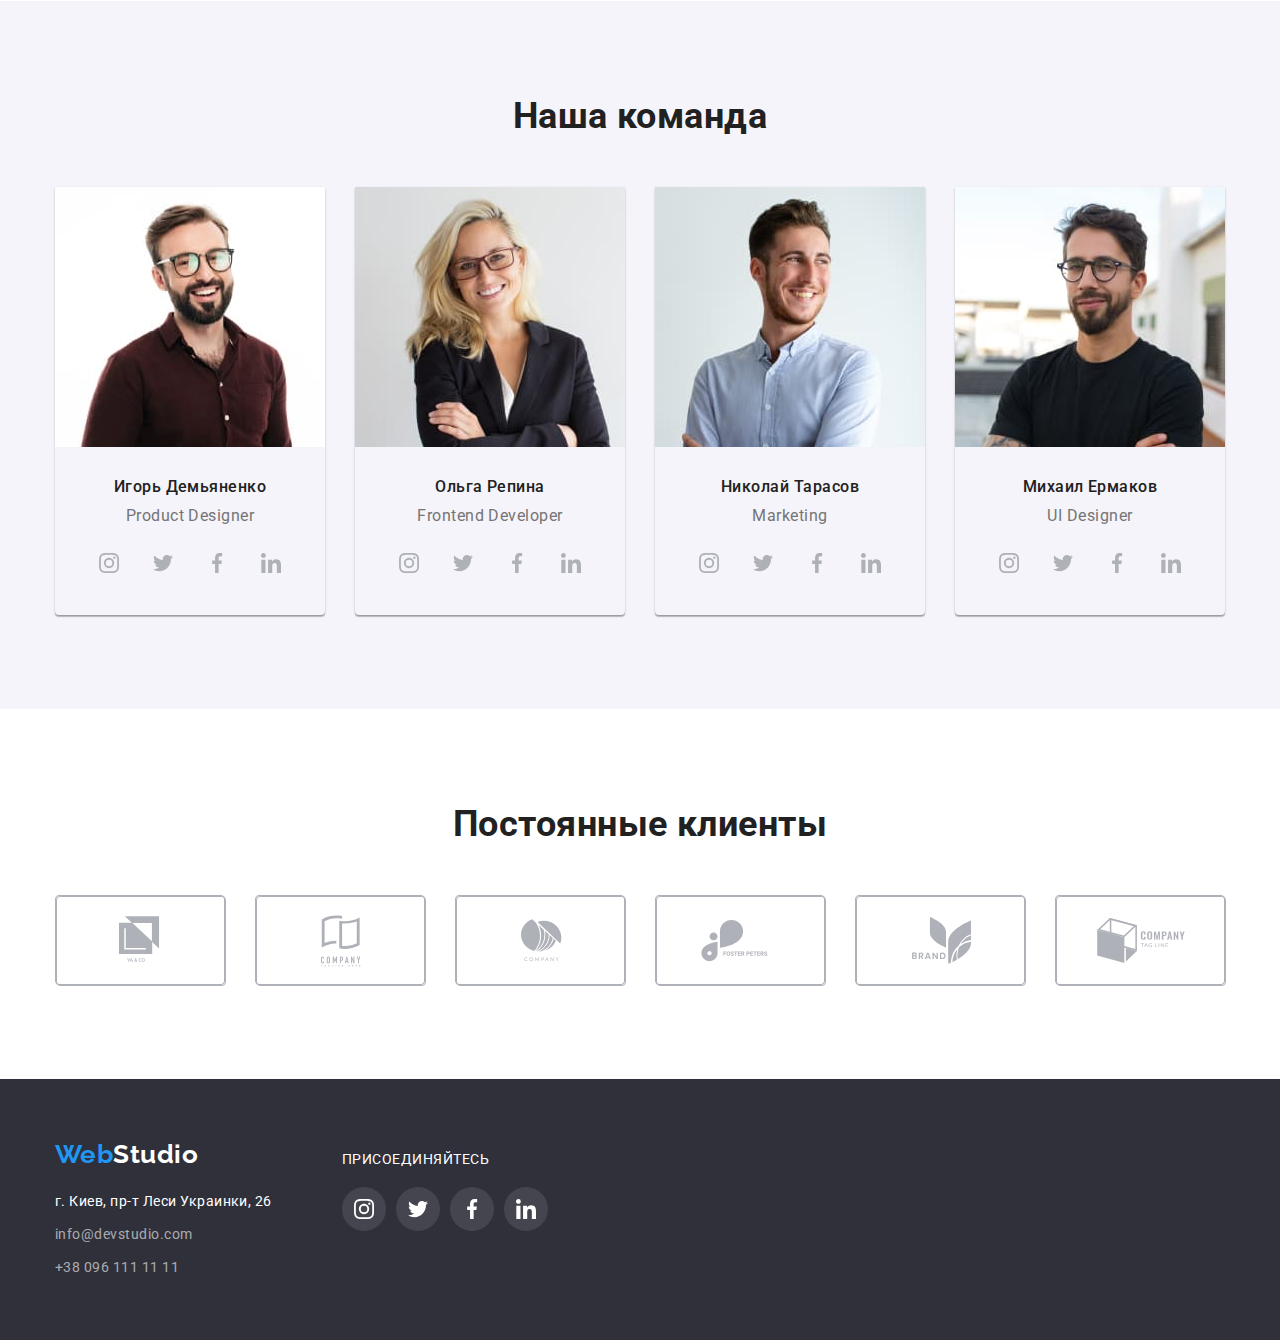
==== commit da05df2c: "hw # 4  ready" ====
--- a/index.html
+++ b/index.html
@@ -109,10 +109,10 @@
             </section>
 
             <!-- What we are doing -->
-            <section class="primary-background">
+            <section class="activity primary-background">
                 <div class="activity-main container">
                     <h2 class="section-title">Чем мы занимаемся</h2>
-                    <ul class="activity list">
+                    <ul class="activity-list list">
                         <li class="activity-item">
                             <img src="./images/job1.jpg" alt="Наисание кода" width="370" height="294">
                         </li>
@@ -127,10 +127,10 @@
             </section>
 
             <!-- Our team -->
-            <section class="secondary-background">
+            <section class="masters secondary-background">
                 <div class="masters-main container">
                     <h2 class="section-title team-title">Наша команда</h2>
-                    <ul class="masters list">
+                    <ul class="masters-list list">
                         <li class="masters-item">
                             <img src="./images/igor.jpg" alt="Фотография Игоря" width="270" height="260">
                             <div class="master-info-wrapper">
@@ -284,48 +284,48 @@
             </section>
 
             <!--Our Clients-->
-            <section class="primary-background">
+            <section class="clients primary-background">
                 <div class="clients-main container">
                     <h2 class="section-title clients-title">Постоянные клиенты</h2>
                     <ul class="clients-list list">
                         <li class="clients-item">
                             <a class="clients-link" href="#">
-                                <svg class="clients" width="44.27" height="49.23">
+                                <svg class="client-logo" width="44.27" height="49.23">
                                     <use href="./images/sprite.svg#client-1"></use>
                                 </svg>
                             </a>
                         </li>
                         <li class="clients-item">
                             <a class="clients-link" href="#">
-                                <svg class="clients" width="40" height="52">
+                                <svg class="client-logo" width="40" height="52">
                                     <use href="./images/sprite.svg#client-2"></use>
                                 </svg>
                             </a>
                         </li>
                         <li class="clients-item">
                             <a class="clients-link" href="#">
-                                <svg class="clients" width="41" height="42.6">
+                                <svg class="client-logo" width="41" height="42.6">
                                     <use href="./images/sprite.svg#client-3"></use>
                                 </svg>
                             </a>
                         </li>
                         <li class="clients-item">
                             <a class="clients-link" href="#">
-                                <svg class="clients" width="79.66" height="42.02">
+                                <svg class="client-logo" width="79.66" height="42.02">
                                     <use href="./images/sprite.svg#client-4"></use>
                                 </svg>
                             </a>
                         </li>
                         <li class="clients-item">
                             <a class="clients-link" href="#">
-                                <svg class="clients" width="59" height="47">
+                                <svg class="client-logo" width="59" height="47">
                                     <use href="./images/sprite.svg#client-5"></use>
                                 </svg>
                             </a>
                         </li>
                         <li class="clients-item">
                             <a class="clients-link" href="#">
-                                <svg class="clients" width="88.48" height="45.44">
+                                <svg class="client-logo" width="88.48" height="45.44">
                                     <use href="./images/sprite.svg#client-6"></use>
                                 </svg>
                             </a>
@@ -335,58 +335,59 @@
             </section>
         </main>
 
-        <footer class="footer dark-back">
-            <!-- How to find us -->
-            <div class="footer-main container">
-                <div class="footer-left-part">
-                    <a class="logo" href="index.html" lang="en"><span class="logo-first-part">Web</span><span
-                            class="logo-second-part-footer">Studio</span></a>
-                    <address class="footer-address">
-                        <ul class="list">
-                            <li class="footer-contact-item"><a class="address-city" href="https://goo.gl/maps/ZabV1cW9UMFbz3gw6"
-                                    target="_blank" rel="noreferrer noopener">г. Киев, пр-т Леси Украинки, 26</a></li>
-                            <li class="footer-contact-item"><a class="footer-contacts"
-                                    href="mailto:info@devstudio.com">info@devstudio.com</a></li>
-                            <li class="footer-contact-item"><a class="footer-contacts" href="tel:+380961111111">+38 096 111 11 11</a></li>
-                        </ul>
-                    </address>
-                </div>
-                <div class="footer-right-part">
-                    <p class="footer-social-title">Присоединяйтесь</p>
-                    <ul class="footer-social-list list">
-                        <li>
-                            <a class="social-link" href="#">
-                                <svg class="footer-social-icon" width="20" height="20">
-                                    <use href="./images/sprite.svg#instagram"></use>
-                                </svg>
-                            </a>
-                        </li>
-                        <li>
-                            <a class="social-link" href="#">
-                                <svg class="footer-social-icon" width="20" height="20">
-                                    <use href="./images/sprite.svg#twitter"></use>
-                                </svg>
-                            </a>
-                        </li>
-                        <li>
-                            <a class="social-link" href="#">
-                                <svg class="footer-social-icon" width="20" height="20">
-                                    <use href="./images/sprite.svg#facebook"></use>
-                                </svg>
-                            </a>
-                        </li>
-                        <li>
-                            <a class="social-link" href="#">
-                                <svg class="footer-social-icon" width="20" height="20">
-                                    <use href="./images/sprite.svg#linkedin"></use>
-                                </svg>
-                            </a>
-                        </li>
-                    </ul>
-                </div>
+    <footer class="footer dark-back">
+        <!-- How to find us -->
+        <div class="footer-main container">
+            <div class="footer-left-part">
+                <a class="logo" href="index.html" lang="en"><span class="logo-first-part">Web</span><span
+                        class="logo-second-part-footer">Studio</span></a>
+                <address class="footer-address">
+                    <ul class="list">
+                        <li class="footer-contact-item"><a class="address-city" href="https://goo.gl/maps/ZabV1cW9UMFbz3gw6"
+                                target="_blank" rel="noreferrer noopener">г. Киев, пр-т Леси Украинки, 26</a></li>
+                        <li class="footer-contact-item"><a class="footer-contacts"
+                                href="mailto:info@devstudio.com">info@devstudio.com</a></li>
+                        <li class="footer-contact-item"><a class="footer-contacts" href="tel:+380961111111">+38 096 111 11
+                                11</a></li>
+                    </ul>
+                </address>
             </div>
-
-        </footer>
+            <div class="footer-right-part">
+                <p class="footer-social-title">Присоединяйтесь</p>
+                <ul class="footer-social-list list">
+                    <li>
+                        <a class="social-link" href="#">
+                            <svg class="footer-social-icon" width="20" height="20">
+                                <use href="./images/sprite.svg#instagram"></use>
+                            </svg>
+                        </a>
+                    </li>
+                    <li>
+                        <a class="social-link" href="#">
+                            <svg class="footer-social-icon" width="20" height="20">
+                                <use href="./images/sprite.svg#twitter"></use>
+                            </svg>
+                        </a>
+                    </li>
+                    <li>
+                        <a class="social-link" href="#">
+                            <svg class="footer-social-icon" width="20" height="20">
+                                <use href="./images/sprite.svg#facebook"></use>
+                            </svg>
+                        </a>
+                    </li>
+                    <li>
+                        <a class="social-link" href="#">
+                            <svg class="footer-social-icon" width="20" height="20">
+                                <use href="./images/sprite.svg#linkedin"></use>
+                            </svg>
+                        </a>
+                    </li>
+                </ul>
+            </div>
+        </div>
+    
+    </footer>
     </body>
     
 </html>--- a/css/styles.css
+++ b/css/styles.css
@@ -203,6 +203,9 @@
 
 /* ===== HERO ===== */
 .hero {
+  padding-top: 200px;
+  padding-bottom: 200px;
+
   display: flex;
   flex-grow: 1;
   background: var(--dark-back-color);
@@ -217,8 +220,6 @@
 
 .hero .container {
   flex-direction: column;
-  padding-top: 200px;
-  padding-bottom: 200px;
 }
 
 .hero-title {
@@ -261,7 +262,7 @@
 }
 
 /* ===== Advantages =====*/
-.advantages-main {
+.advantages {
   padding-top: 94px;
   padding-bottom: 94px;
 }
@@ -301,20 +302,26 @@
 }
 
 /* ===== What we are doing ===== */
+.activity {
+  padding-bottom: 94px;
+}
+
 .activity-main {
-  padding-bottom: 94px;
-}
-
-.activity {
-  display: flex;
-}
+  width: 1170px;
+  height: 386px;
+}
+.activity-list {
+  display: flex;
+}
+
 .section-title {
   margin-bottom: 50px;
   text-align: center;
 }
 
 .activity-item {
-  margin-bottom: 94px;
+  width: 370px;
+  height: 294px;
 }
 
 .activity-item:not(:last-child) {
@@ -322,12 +329,12 @@
 }
 
 /* ===== Our team ===== */
-.masters-main {
+.masters {
   padding-top: 94px;
   padding-bottom: 94px;
 }
 
-.masters {
+.masters-list {
   display: flex;
   justify-content: space-between;
 }
@@ -399,7 +406,7 @@
 }
 
 /* =====Our Clients ===== */
-.clients-main {
+.clients {
   padding-top: 94px;
   padding-bottom: 94px;
 }
@@ -438,14 +445,17 @@
 }
 
 /* ===== Footer ===== */
+.footer {
+  padding-top: 60px;
+  padding-bottom: 60px;
+}
+
 .dark-back {
   background: var(--dark-back-color);
 }
 
 .footer-main {
   display: flex;
-  padding-top: 60px;
-  padding-bottom: 60px;
 }
 
 .footer-left-part {
@@ -489,6 +499,8 @@
 }
 
 .footer-right-part {
+  margin-top: 12px;
+
   width: 206px;
   height: 80px;
 }
